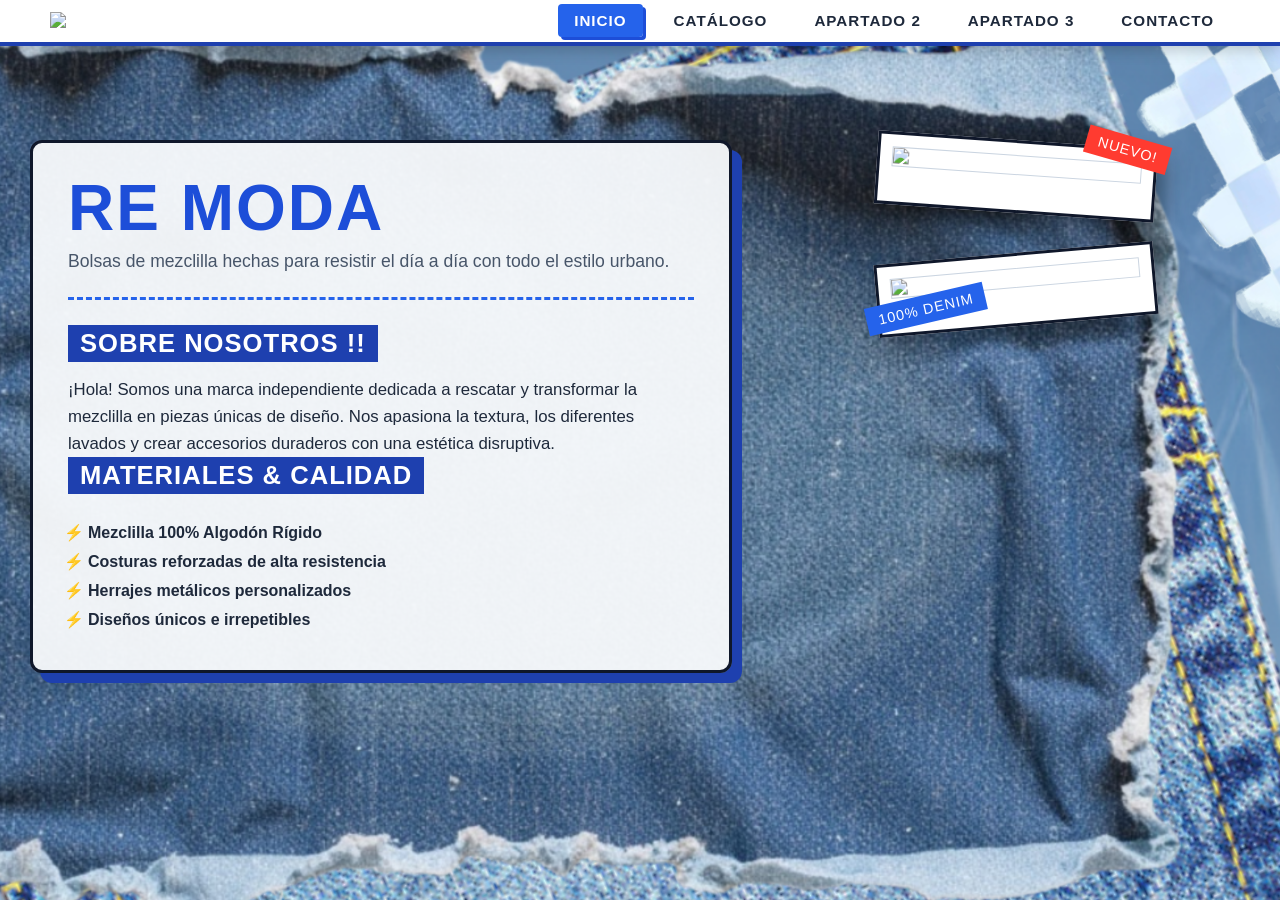
==== index.html @ b5f5b70a "index.html" ====
<!DOCTYPE html>
<html lang="es">
<head>
    <meta charset="UTF-8">
    <meta name="viewport" content="width=device-width, initial-scale=1.0">
    <title>RE MODA | Inicio</title>
   <link rel="stylesheet" href="style.css">
</head>
<body>

    <!-- MENÚ SUPERIOR DE NAVEGACIÓN -->
    <header class="navbar">
        <div class="logo-container">
            <!-- Espacio listo para tu logo.png -->
            <img src="logo.png" alt="RE MODA Logo" class="site-logo">
        </div>
        <nav>
            <ul>
                <li><a href="index.html" class="active">Inicio</a></li>
                <li><a href="1.html">Catálogo</a></li>
                <li><a href="2.html">Apartado 2</a></li>
                <li><a href="3.html">Apartado 3</a></li>
                <li><a href="4.html">Contacto</a></li>
            </ul>
        </nav>
    </header>

    <!-- CONTENEDOR PRINCIPAL -->
    <main class="main-container">
        
        <!-- COLUMNA IZQUIERDA: INFORMACIÓN -->
        <section class="info-column">
            <div class="paper-bento">
                <h1 class="main-title">RE MODA</h1>
                <p class="subtitle">Bolsas de mezclilla hechas para resistir el día a día con todo el estilo urbano.</p>
                
                <hr class="divider">

                <div class="about-section">
                    <h2>SOBRE NOSOTROS !!</h2>
                    <p>¡Hola! Somos una marca independiente dedicada a rescatar y transformar la mezclilla en piezas únicas de diseño. Nos apasiona la textura, los diferentes lavados y crear accesorios duraderos con una estética disruptiva.</p>
                </div>

                <div class="details-section">
                    <h3>MATERIALES & CALIDAD</h3>
                    <ul>
                        <li>Mezclilla 100% Algodón Rígido</li>
                        <li>Costuras reforzadas de alta resistencia</li>
                        <li>Herrajes metálicos personalizados</li>
                        <li>Diseños únicos e irrepetibles</li>
                    </ul>
                </div>
            </div>
        </section>

        <!-- COLUMNA DERECHA: DOS IMÁGENES -->
        <section class="image-column">
            <!-- Primera Imagen (Superior) -->
            <div class="img-wrapper photo-top">
                <img src="foto1.png" alt="Diseño de Bolsa 1">
                <span class="sticker tag-1">NUEVO!</span>
            </div>
            
            <!-- Segunda Imagen (Inferior) -->
            <div class="img-wrapper photo-bottom">
                <img src="foto2.png" alt="Diseño de Bolsa 2">
                <span class="sticker tag-2">100% DENIM</span>
            </div>
        </section>

    </main>

</body>
</html>
---- style.css ----
/* ==========================================
   RE MODA - ESTILO GENERAL & FONDO
   ========================================== */

* {
    margin: 0;
    padding: 0;
    box-sizing: border-box;
}

body {
    /* Tu fondo de mezclilla editable */
    background: url('fondo.png') no-repeat center center fixed;
    background-size: cover;
    background-color: #0a192f; /* Azul profundo de respaldo si no carga la imagen */
    color: #ffffff;
    font-family: 'Helvetica Neue', Arial, sans-serif;
    min-height: 100vh;
    padding-top: 110px; /* Evita que la barra tape el contenido */
}

/* ==========================================
   BARRA SUPERIOR COMPLETAMENTE BLANCA (NAVBAR)
   ========================================== */
.navbar {
    position: fixed;
    top: 0;
    left: 0;
    width: 100%;
    background-color: #ffffff !important; /* Forzado a blanco puro */
    border-bottom: 4.5px solid #1e40af; /* Línea azul fuerte */
    display: flex;
    justify-content: space-between;
    align-items: center;
    padding: 12px 50px;
    z-index: 10000;
    box-shadow: 0px 4px 15px rgba(0, 0, 0, 0.2);
}

.logo-container {
    display: flex;
    align-items: center;
    max-height: 50px;
}

.site-logo {
    max-height: 45px;
    width: auto;
    object-fit: contain;
}

.navbar ul {
    display: flex;
    list-style: none;
}

.navbar ul li {
    margin-left: 15px;
}

.navbar ul li a {
    text-decoration: none;
    color: #1e293b !important; /* Texto oscuro para que resalte en lo blanco */
    font-size: 0.95rem;
    font-weight: 700;
    text-transform: uppercase;
    letter-spacing: 1px;
    transition: all 0.2s ease;
    padding: 8px 16px;
    border-radius: 4px;
}

/* Hover y botón activo */
.navbar ul li a:hover, .navbar ul li a.active {
    color: #ffffff !important;
    background-color: #2563eb !important; /* Azul eléctrico */
    box-shadow: 3px 3px 0px #1d4ed8;
}

/* ==========================================
   ESTRUCTURA LOBBY (COLUMNAS DE LA IMAGEN)
   ========================================== */
.main-container {
    display: flex;
    max-width: 1300px;
    margin: 0 auto;
    padding: 30px;
    gap: 50px;
    align-items: flex-start;
    flex-wrap: wrap;
}

/* --- COLUMNA IZQUIERDA: TARJETA DE INFO --- */
.info-column {
    flex: 1.2;
    min-width: 350px;
}

.paper-bento {
    background-color: rgba(248, 250, 252, 0.95); /* Fondo blanco-grisáceo para la info */
    color: #0f172a; 
    padding: 35px;
    border: 3px solid #0f172a;
    box-shadow: 10px 10px 0px #1e40af;
    border-radius: 12px;
}

.main-title {
    font-family: 'Impact', 'Arial Black', sans-serif;
    font-size: 4rem;
    color: #1d4ed8; /* Azul */
    text-transform: uppercase;
    letter-spacing: 2px;
    line-height: 0.95;
}

.subtitle {
    font-size: 1.1rem;
    margin-top: 12px;
    color: #475569;
    font-weight: 500;
}

.divider {
    border: none;
    border-top: 3px dashed #2563eb;
    margin: 25px 0;
}

.about-section h2, .details-section h3 {
    font-family: 'Impact', sans-serif;
    font-size: 1.6rem;
    background-color: #1e40af; /* Fondo azul */
    color: white;
    display: inline-block;
    padding: 4px 12px;
    margin-bottom: 15px;
    letter-spacing: 1px;
}

.about-section p {
    font-size: 1.05rem;
    line-height: 1.6;
    color: #1e293b;
}

.details-section ul {
    list-style-type: '⚡ ';
    padding-left: 20px;
    margin-top: 10px;
    font-weight: 600;
    line-height: 1.8;
    color: #1e293b;
}

/* --- COLUMNA DERECHA: FOTOS POLAROID --- */
.image-column {
    flex: 0.8;
    min-width: 300px;
    display: flex;
    flex-direction: column;
    gap: 40px;
    align-items: center;
}

.img-wrapper {
    background-color: #ffffff; /* El marco de la foto sigue siendo blanco */
    padding: 12px 12px 35px 12px;
    border: 3px solid #0f172a;
    box-shadow: 8px 8px 25px rgba(0, 0, 0, 0.4);
    position: relative;
    width: 85%;
    max-width: 280px;
    transition: transform 0.3s ease;
}

.img-wrapper img {
    width: 100%;
    height: auto;
    display: block;
    border: 1px solid #cbd5e1;
}

.photo-top {
    transform: rotate(4deg);
}

.photo-bottom {
    transform: rotate(-5deg);
}

.img-wrapper:hover {
    transform: scale(1.08) rotate(0deg);
    z-index: 10;
}

/* STICKERS */
.sticker {
    position: absolute;
    font-family: 'Impact', sans-serif;
    padding: 6px 12px;
    font-size: 0.9rem;
    color: white;
    letter-spacing: 1px;
}

.tag-1 {
    background-color: #ff3b30; /* Rojo vibrante */
    top: -15px;
    right: -15px;
    transform: rotate(12deg);
}

.tag-2 {
    background-color: #2563eb; /* Azul Eléctrico */
    bottom: 8px;
    left: -15px;
    transform: rotate(-8deg);
}

/* RESPONSIVO */
@media (max-width: 768px) {
    .main-container {
        flex-direction: column;
        padding: 15px;
    }
    .navbar {
        padding: 10px 20px;
        flex-direction: column;
        gap: 10px;
    }
    body {
        padding-top: 140px;
    }
}
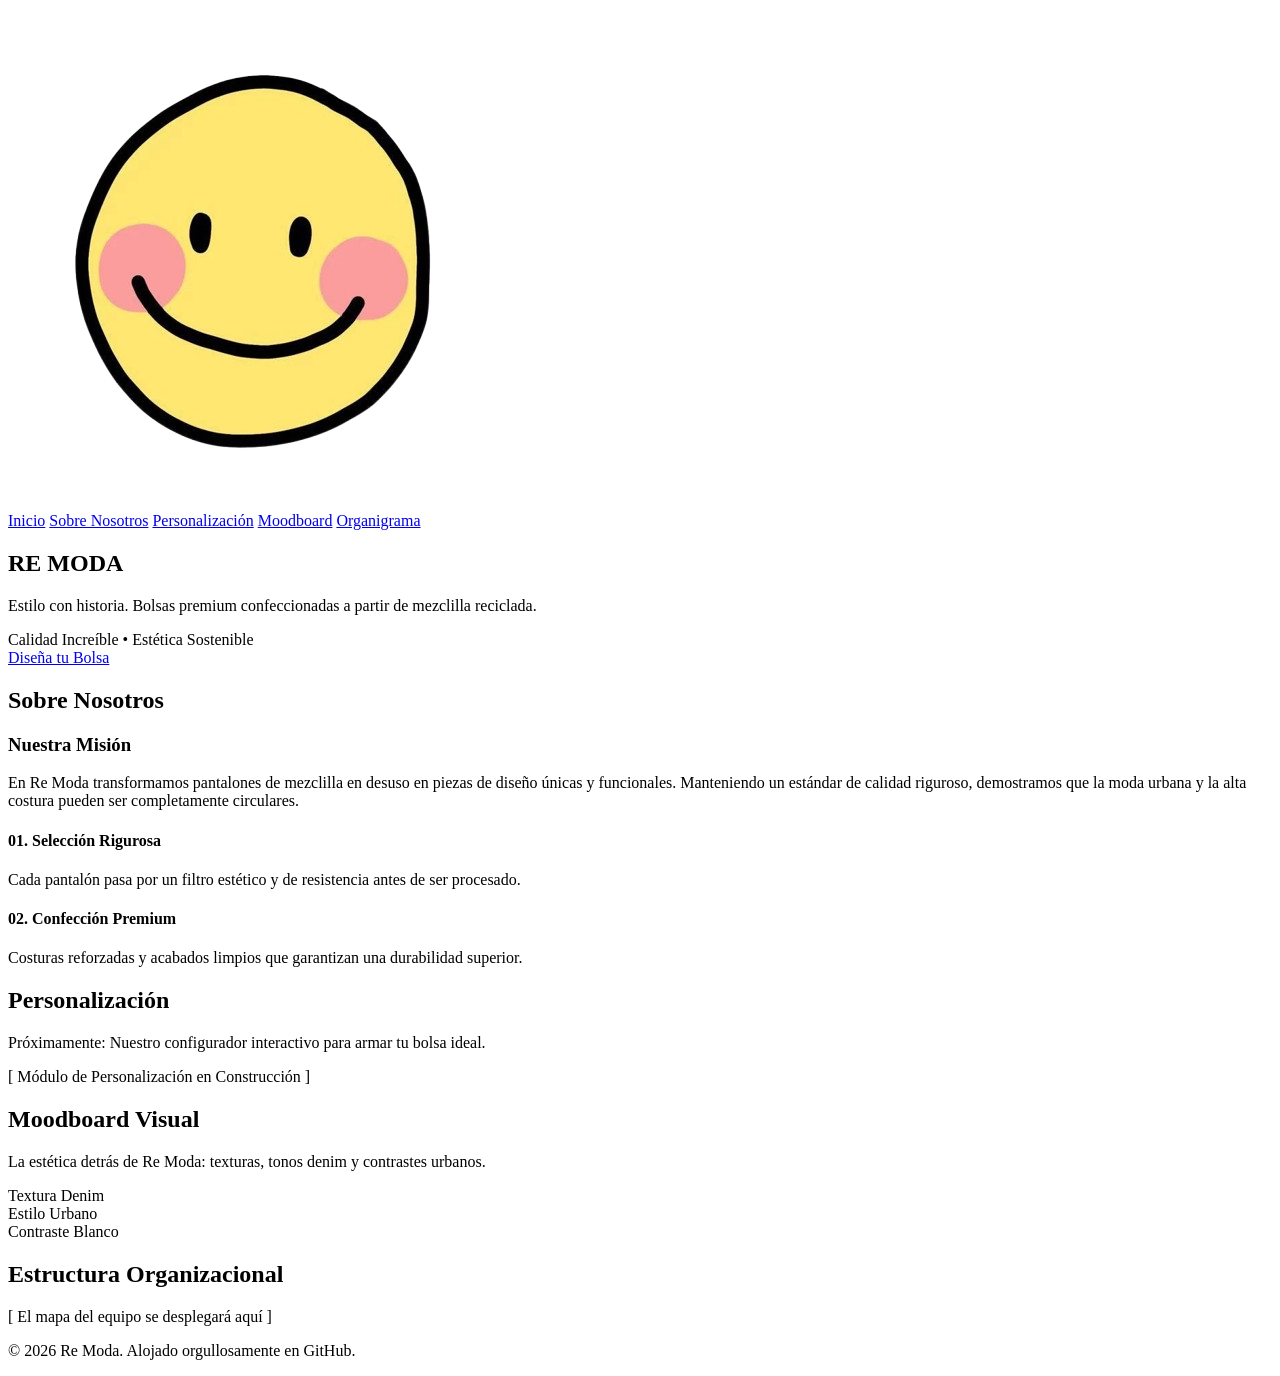
==== commit ef07a083: "index.html" ====
--- a/index.html
+++ b/index.html
@@ -3,72 +3,108 @@
 <head>
     <meta charset="UTF-8">
     <meta name="viewport" content="width=device-width, initial-scale=1.0">
-    <title>RE MODA | Inicio</title>
-   <link rel="stylesheet" href="style.css">
+    <title>Re Moda | Bolsas de Mezclilla Sustentables</title>
+    <link rel="stylesheet" href="styles.css">
+    <!-- Google Fonts para una tipografía limpia y moderna -->
+    <link href="https://fonts.googleapis.com/css2?family=Poppins:wght@300;400;600;700&display=swap" rel="stylesheet">
 </head>
 <body>
 
-    <!-- MENÚ SUPERIOR DE NAVEGACIÓN -->
+    <!-- BARRA DE NAVEGACIÓN SUPERIOR (FIXED) -->
     <header class="navbar">
-        <div class="logo-container">
-            <!-- Espacio listo para tu logo.png -->
-            <img src="logo.png" alt="RE MODA Logo" class="site-logo">
+        <div class="nav-container">
+            <div class="logo-area">
+                <img src="logo.png" alt="Re Moda Logo" class="nav-logo">
+            </div>
+            <nav class="nav-menu">
+                <a href="#inicio" class="nav-link active">Inicio</a>
+                <a href="#sobre-nosotros" class="nav-link">Sobre Nosotros</a>
+                <a href="#personalizacion" class="nav-link">Personalización</a>
+                <a href="#moodboard" class="nav-link">Moodboard</a>
+                <a href="#organigrama" class="nav-link">Organigrama</a>
+            </nav>
         </div>
-        <nav>
-            <ul>
-                <li><a href="index.html" class="active">Inicio</a></li>
-                <li><a href="1.html">Catálogo</a></li>
-                <li><a href="2.html">Apartado 2</a></li>
-                <li><a href="3.html">Apartado 3</a></li>
-                <li><a href="4.html">Contacto</a></li>
-            </ul>
-        </nav>
     </header>
 
-    <!-- CONTENEDOR PRINCIPAL -->
-    <main class="main-container">
-        
-        <!-- COLUMNA IZQUIERDA: INFORMACIÓN -->
-        <section class="info-column">
-            <div class="paper-bento">
-                <h1 class="main-title">RE MODA</h1>
-                <p class="subtitle">Bolsas de mezclilla hechas para resistir el día a día con todo el estilo urbano.</p>
-                
-                <hr class="divider">
+    <!-- CONTENEDOR PRINCIPAL DE PÁGINAS -->
+    <main class="main-content">
 
-                <div class="about-section">
-                    <h2>SOBRE NOSOTROS !!</h2>
-                    <p>¡Hola! Somos una marca independiente dedicada a rescatar y transformar la mezclilla en piezas únicas de diseño. Nos apasiona la textura, los diferentes lavados y crear accesorios duraderos con una estética disruptiva.</p>
-                </div>
+        <!-- SECCIÓN 1: INICIO -->
+        <section id="inicio" class="page-section section-hero">
+            <div class="hero-content fade-in">
+                <h1>RE MODA</h1>
+                <p class="subtitle">Estilo con historia. Bolsas premium confeccionadas a partir de mezclilla reciclada.</p>
+                <div class="badge">Calidad Increíble • Estética Sostenible</div>
+                <a href="#personalizacion" class="btn-cta">Diseña tu Bolsa</a>
+            </div>
+        </section>
 
-                <div class="details-section">
-                    <h3>MATERIALES & CALIDAD</h3>
-                    <ul>
-                        <li>Mezclilla 100% Algodón Rígido</li>
-                        <li>Costuras reforzadas de alta resistencia</li>
-                        <li>Herrajes metálicos personalizados</li>
-                        <li>Diseños únicos e irrepetibles</li>
-                    </ul>
+        <!-- SECCIÓN 2: SOBRE NOSOTROS -->
+        <section id="sobre-nosotros" class="page-section section-about">
+            <div class="section-container">
+                <h2 class="section-title slide-up">Sobre Nosotros</h2>
+                <div class="about-grid">
+                    <div class="about-text">
+                        <h3>Nuestra Misión</h3>
+                        <p>En Re Moda transformamos pantalones de mezclilla en desuso en piezas de diseño únicas y funcionales. Manteniendo un estándar de calidad riguroso, demostramos que la moda urbana y la alta costura pueden ser completamente circulares.</p>
+                    </div>
+                    <div class="about-features">
+                        <div class="feature-card">
+                            <h4>01. Selección Rigurosa</h4>
+                            <p>Cada pantalón pasa por un filtro estético y de resistencia antes de ser procesado.</p>
+                        </div>
+                        <div class="feature-card">
+                            <h4>02. Confección Premium</h4>
+                            <p>Costuras reforzadas y acabados limpios que garantizan una durabilidad superior.</p>
+                        </div>
+                    </div>
                 </div>
             </div>
         </section>
 
-        <!-- COLUMNA DERECHA: DOS IMÁGENES -->
-        <section class="image-column">
-            <!-- Primera Imagen (Superior) -->
-            <div class="img-wrapper photo-top">
-                <img src="foto1.png" alt="Diseño de Bolsa 1">
-                <span class="sticker tag-1">NUEVO!</span>
+        <!-- SECCIÓN 3: PERSONALIZACIÓN -->
+        <section id="personalizacion" class="page-section section-custom">
+            <div class="section-container">
+                <h2 class="section-title">Personalización</h2>
+                <p class="section-subtitle">Próximamente: Nuestro configurador interactivo para armar tu bolsa ideal.</p>
+                <!-- Aquí meteremos el sistema interactivo de JS más adelante -->
+                <div class="placeholder-box">
+                    <p>[ Módulo de Personalización en Construcción ]</p>
+                </div>
             </div>
-            
-            <!-- Segunda Imagen (Inferior) -->
-            <div class="img-wrapper photo-bottom">
-                <img src="foto2.png" alt="Diseño de Bolsa 2">
-                <span class="sticker tag-2">100% DENIM</span>
+        </section>
+
+        <!-- SECCIÓN 4: MOODBOARD -->
+        <section id="moodboard" class="page-section section-moodboard">
+            <div class="section-container">
+                <h2 class="section-title">Moodboard Visual</h2>
+                <p class="section-subtitle">La estética detrás de Re Moda: texturas, tonos denim y contrastes urbanos.</p>
+                <div class="gallery-placeholder">
+                    <!-- Aquí irá la rejilla estética de imágenes -->
+                    <div class="gallery-item item-1">Textura Denim</div>
+                    <div class="gallery-item item-2">Estilo Urbano</div>
+                    <div class="gallery-item item-3">Contraste Blanco</div>
+                </div>
+            </div>
+        </section>
+
+        <!-- SECCIÓN 5: ORGANIGRAMA -->
+        <section id="organigrama" class="page-section section-team">
+            <div class="section-container">
+                <h2 class="section-title">Estructura Organizacional</h2>
+                <div class="organigrama-placeholder">
+                    <p>[ El mapa del equipo se desplegará aquí ]</p>
+                </div>
             </div>
         </section>
 
     </main>
 
+    <!-- FOOTER -->
+    <footer class="main-footer">
+        <p>&copy; 2026 Re Moda. Alojado orgullosamente en GitHub.</p>
+    </footer>
+
+    <script src="script.js"></script>
 </body>
 </html>
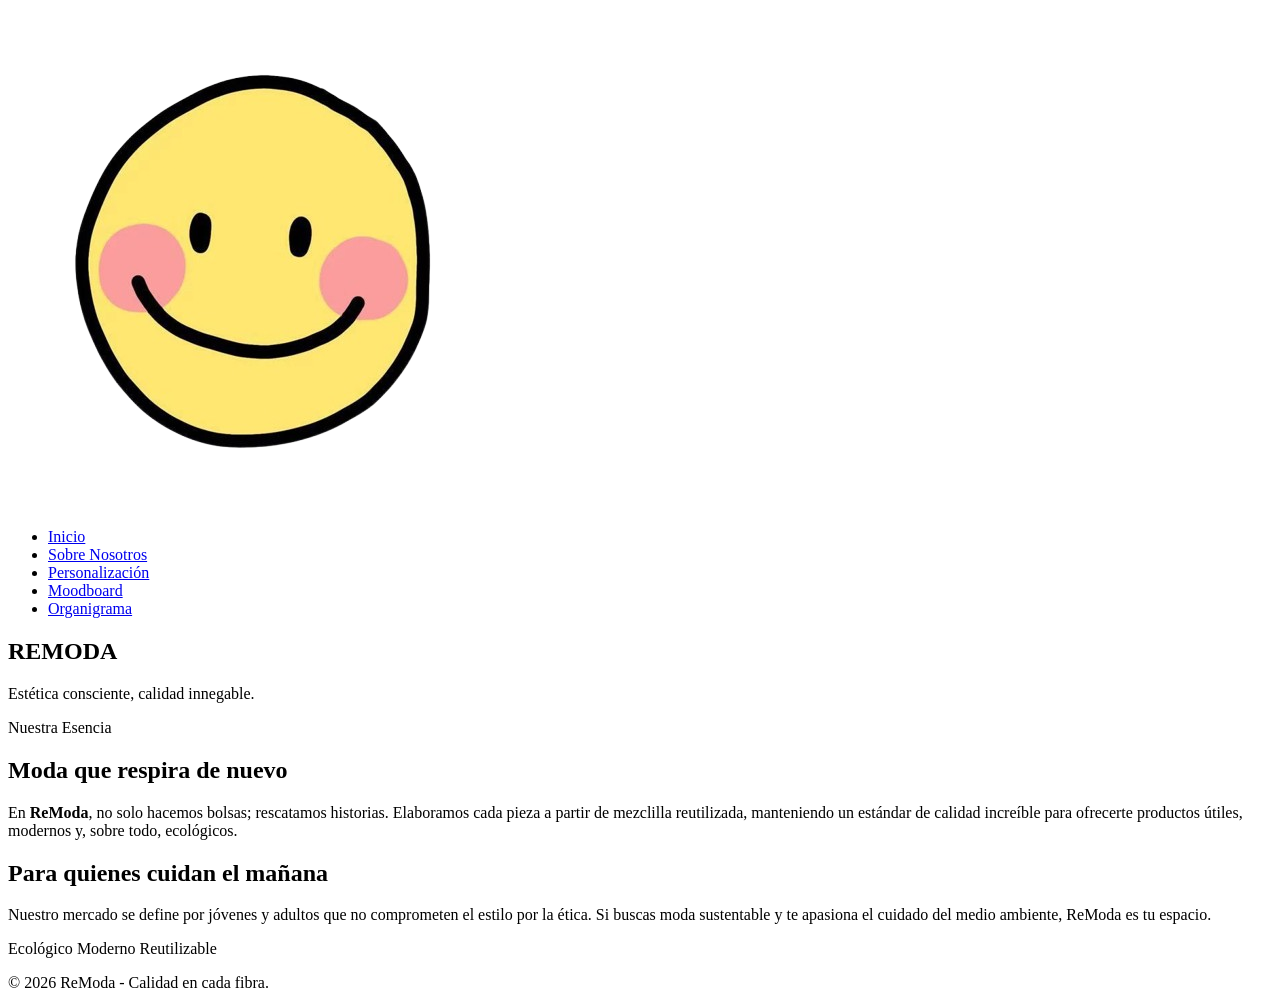
==== commit ba200e6a: "index.html" ====
--- a/index.html
+++ b/index.html
@@ -3,108 +3,77 @@
 <head>
     <meta charset="UTF-8">
     <meta name="viewport" content="width=device-width, initial-scale=1.0">
-    <title>Re Moda | Bolsas de Mezclilla Sustentables</title>
+    <title>ReModa | Inicio</title>
     <link rel="stylesheet" href="styles.css">
-    <!-- Google Fonts para una tipografía limpia y moderna -->
-    <link href="https://fonts.googleapis.com/css2?family=Poppins:wght@300;400;600;700&display=swap" rel="stylesheet">
+    <link href="https://fonts.googleapis.com/css2?family=Montserrat:wght@300;600;800&family=Playfair+Display:ital,wght@0,700;1,700&display=swap" rel="stylesheet">
 </head>
 <body>
 
-    <!-- BARRA DE NAVEGACIÓN SUPERIOR (FIXED) -->
+    <!-- NAVBAR PROFESIONAL -->
     <header class="navbar">
         <div class="nav-container">
-            <div class="logo-area">
-                <img src="logo.png" alt="Re Moda Logo" class="nav-logo">
-            </div>
-            <nav class="nav-menu">
-                <a href="#inicio" class="nav-link active">Inicio</a>
-                <a href="#sobre-nosotros" class="nav-link">Sobre Nosotros</a>
-                <a href="#personalizacion" class="nav-link">Personalización</a>
-                <a href="#moodboard" class="nav-link">Moodboard</a>
-                <a href="#organigrama" class="nav-link">Organigrama</a>
+            <img src="logo.png" alt="ReModa Logo" class="logo">
+            <nav>
+                <ul class="nav-links">
+                    <li><a href="index.html" class="active">Inicio</a></li>
+                    <li><a href="nosotros.html">Sobre Nosotros</a></li>
+                    <li><a href="personalizacion.html">Personalización</a></li>
+                    <li><a href="moodboard.html">Moodboard</a></li>
+                    <li><a href="organigrama.html">Organigrama</a></li>
+                </ul>
             </nav>
         </div>
     </header>
 
-    <!-- CONTENEDOR PRINCIPAL DE PÁGINAS -->
-    <main class="main-content">
+    <!-- HERO SECTION: IMPACTO VISUAL -->
+    <section class="hero">
+        <div class="hero-overlay">
+            <div class="hero-content">
+                <h1 class="reveal-text">RE<span>MODA</span></h1>
+                <p>Estética consciente, calidad innegable.</p>
+                <div class="hero-line"></div>
+            </div>
+        </div>
+    </section>
 
-        <!-- SECCIÓN 1: INICIO -->
-        <section id="inicio" class="page-section section-hero">
-            <div class="hero-content fade-in">
-                <h1>RE MODA</h1>
-                <p class="subtitle">Estilo con historia. Bolsas premium confeccionadas a partir de mezclilla reciclada.</p>
-                <div class="badge">Calidad Increíble • Estética Sostenible</div>
-                <a href="#personalizacion" class="btn-cta">Diseña tu Bolsa</a>
-            </div>
-        </section>
-
-        <!-- SECCIÓN 2: SOBRE NOSOTROS -->
-        <section id="sobre-nosotros" class="page-section section-about">
-            <div class="section-container">
-                <h2 class="section-title slide-up">Sobre Nosotros</h2>
-                <div class="about-grid">
-                    <div class="about-text">
-                        <h3>Nuestra Misión</h3>
-                        <p>En Re Moda transformamos pantalones de mezclilla en desuso en piezas de diseño únicas y funcionales. Manteniendo un estándar de calidad riguroso, demostramos que la moda urbana y la alta costura pueden ser completamente circulares.</p>
-                    </div>
-                    <div class="about-features">
-                        <div class="feature-card">
-                            <h4>01. Selección Rigurosa</h4>
-                            <p>Cada pantalón pasa por un filtro estético y de resistencia antes de ser procesado.</p>
-                        </div>
-                        <div class="feature-card">
-                            <h4>02. Confección Premium</h4>
-                            <p>Costuras reforzadas y acabados limpios que garantizan una durabilidad superior.</p>
-                        </div>
-                    </div>
+    <!-- DESCRIPCIÓN DEL NEGOCIO -->
+    <section class="intro-section">
+        <div class="container">
+            <div class="info-grid">
+                <div class="info-card animate-up">
+                    <span class="tag">Nuestra Esencia</span>
+                    <h2>Moda que respira de nuevo</h2>
+                    <p>En <strong>ReModa</strong>, no solo hacemos bolsas; rescatamos historias. Elaboramos cada pieza a partir de mezclilla reutilizada, manteniendo un estándar de calidad increíble para ofrecerte productos útiles, modernos y, sobre todo, ecológicos.</p>
+                </div>
+                <div class="info-image">
+                    <!-- Aquí podrías poner una imagen de textura de mezclilla de alta calidad -->
+                    <div class="denim-texture-box"></div>
                 </div>
             </div>
-        </section>
+        </div>
+    </section>
 
-        <!-- SECCIÓN 3: PERSONALIZACIÓN -->
-        <section id="personalizacion" class="page-section section-custom">
-            <div class="section-container">
-                <h2 class="section-title">Personalización</h2>
-                <p class="section-subtitle">Próximamente: Nuestro configurador interactivo para armar tu bolsa ideal.</p>
-                <!-- Aquí meteremos el sistema interactivo de JS más adelante -->
-                <div class="placeholder-box">
-                    <p>[ Módulo de Personalización en Construcción ]</p>
+    <!-- MERCADO OBJETIVO: ENFOQUE ESTÉTICO -->
+    <section class="target-section">
+        <div class="container">
+            <div class="target-content">
+                <h2 class="section-title">Para quienes cuidan el mañana</h2>
+                <p class="target-desc">
+                    Nuestro mercado se define por jóvenes y adultos que no comprometen el estilo por la ética. 
+                    Si buscas moda sustentable y te apasiona el cuidado del medio ambiente, ReModa es tu espacio.
+                </p>
+                <div class="target-tags">
+                    <span>Ecológico</span>
+                    <span>Moderno</span>
+                    <span>Reutilizable</span>
                 </div>
             </div>
-        </section>
+        </div>
+    </section>
 
-        <!-- SECCIÓN 4: MOODBOARD -->
-        <section id="moodboard" class="page-section section-moodboard">
-            <div class="section-container">
-                <h2 class="section-title">Moodboard Visual</h2>
-                <p class="section-subtitle">La estética detrás de Re Moda: texturas, tonos denim y contrastes urbanos.</p>
-                <div class="gallery-placeholder">
-                    <!-- Aquí irá la rejilla estética de imágenes -->
-                    <div class="gallery-item item-1">Textura Denim</div>
-                    <div class="gallery-item item-2">Estilo Urbano</div>
-                    <div class="gallery-item item-3">Contraste Blanco</div>
-                </div>
-            </div>
-        </section>
-
-        <!-- SECCIÓN 5: ORGANIGRAMA -->
-        <section id="organigrama" class="page-section section-team">
-            <div class="section-container">
-                <h2 class="section-title">Estructura Organizacional</h2>
-                <div class="organigrama-placeholder">
-                    <p>[ El mapa del equipo se desplegará aquí ]</p>
-                </div>
-            </div>
-        </section>
-
-    </main>
-
-    <!-- FOOTER -->
-    <footer class="main-footer">
-        <p>&copy; 2026 Re Moda. Alojado orgullosamente en GitHub.</p>
+    <footer class="simple-footer">
+        <p>&copy; 2026 ReModa - Calidad en cada fibra.</p>
     </footer>
 
-    <script src="script.js"></script>
 </body>
 </html>
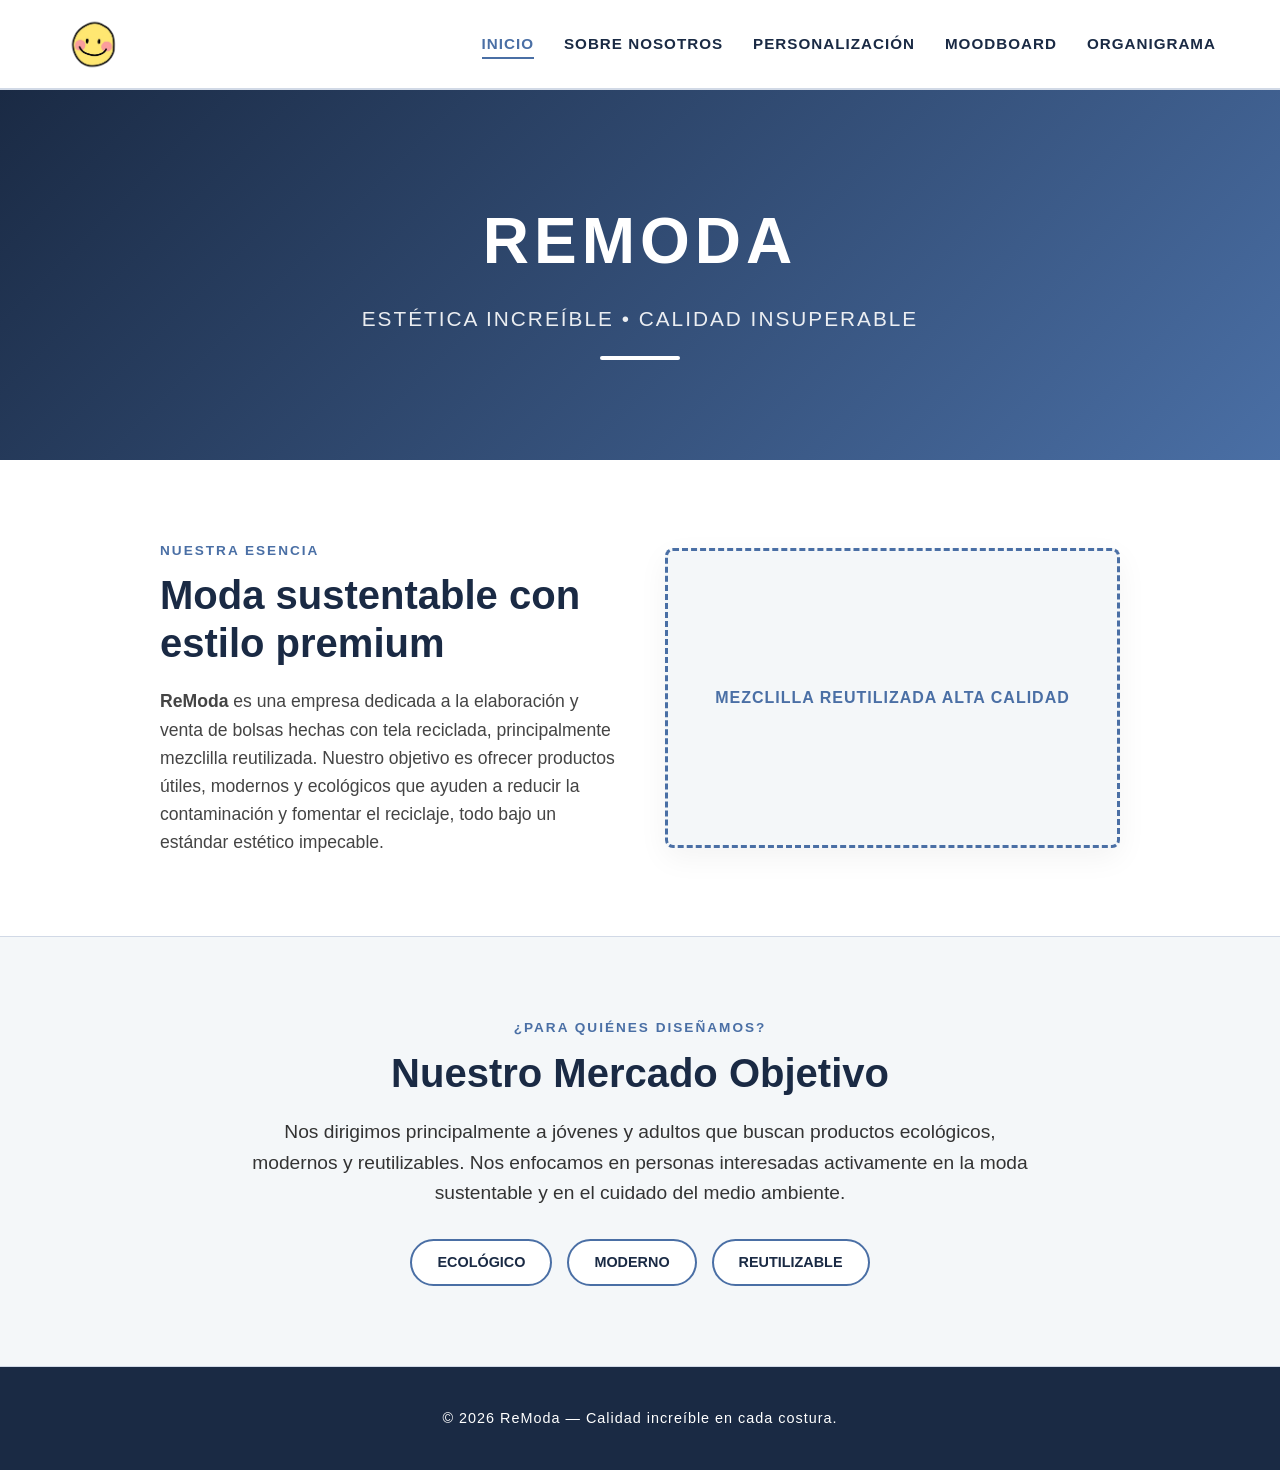
==== commit 974b11d7: "index.html" ====
--- a/index.html
+++ b/index.html
@@ -4,63 +4,305 @@
     <meta charset="UTF-8">
     <meta name="viewport" content="width=device-width, initial-scale=1.0">
     <title>ReModa | Inicio</title>
-    <link rel="stylesheet" href="styles.css">
-    <link href="https://fonts.googleapis.com/css2?family=Montserrat:wght@300;600;800&family=Playfair+Display:ital,wght@0,700;1,700&display=swap" rel="stylesheet">
+    <style>
+        /* ==========================================================================
+           VARIABLES Y CONFIGURACIÓN GLOBAL
+           ========================================================================== */
+        :root {
+            --denim-indigo: #1a2a44;       /* Azul mezclilla oscuro */
+            --denim-washed: #4a6fa5;       /* Azul mezclilla lavado */
+            --denim-light: #d1d9e6;        /* Tono celeste claro */
+            --pure-white: #ffffff;         /* Blanco puro */
+            --soft-white: #f4f7f9;         /* Blanco suave */
+            --text-dark: #222222;
+        }
+
+        * {
+            margin: 0;
+            padding: 0;
+            box-sizing: border-box;
+            font-family: 'Segoe UI', Tahoma, Geneva, Verdana, sans-serif;
+        }
+
+        body {
+            background-color: var(--pure-white);
+            color: var(--text-dark);
+            line-height: 1.6;
+            padding-top: 90px; /* Espacio para que la navbar fija no tape el contenido */
+        }
+
+        /* ==========================================================================
+           BARRA DE NAVEGACIÓN SUPERIOR (FIXED)
+           ========================================================================== */
+        .navbar {
+            width: 100%;
+            height: 90px;
+            position: fixed;
+            top: 0;
+            left: 0;
+            background-color: var(--pure-white);
+            border-bottom: 2px solid var(--denim-light);
+            z-index: 1000;
+            display: flex;
+            align-items: center;
+        }
+
+        .nav-container {
+            width: 90%;
+            max-width: 1200px;
+            margin: 0 auto;
+            display: flex;
+            justify-content: space-between;
+            align-items: center;
+        }
+
+        /* CONTROL DEL LOGOTIPO PARA QUE NO SE VEA GIGANTE */
+        .logo-area img {
+            height: 60px; /* Tamaño controlado y estético */
+            width: auto;
+            display: block;
+        }
+
+        .nav-menu {
+            display: flex;
+            list-style: none;
+            gap: 30px;
+        }
+
+        .nav-menu a {
+            text-decoration: none;
+            color: var(--denim-indigo);
+            font-weight: 600;
+            font-size: 0.95rem;
+            text-transform: uppercase;
+            letter-spacing: 1px;
+            transition: color 0.3s ease;
+            padding: 5px 0;
+        }
+
+        .nav-menu a:hover, .nav-menu a.active {
+            color: var(--denim-washed);
+            border-bottom: 2px solid var(--denim-washed);
+        }
+
+        /* ==========================================================================
+           SECCIÓN HERO (BIENVENIDA)
+           ========================================================================== */
+        .hero {
+            background: linear-gradient(135deg, var(--denim-indigo) 0%, var(--denim-washed) 100%);
+            color: var(--pure-white);
+            padding: 100px 20px;
+            text-align: center;
+            position: relative;
+        }
+
+        .hero h1 {
+            font-size: 4rem;
+            letter-spacing: 5px;
+            margin-bottom: 10px;
+            animation: fadeInDown 1s ease;
+        }
+
+        .hero p {
+            font-size: 1.3rem;
+            opacity: 0.9;
+            letter-spacing: 2px;
+            text-transform: uppercase;
+            font-weight: 300;
+        }
+
+        .hero-line {
+            width: 80px;
+            height: 4px;
+            background-color: var(--pure-white);
+            margin: 20px auto 0 auto;
+            border-radius: 2px;
+        }
+
+        /* ==========================================================================
+           CONTENEDORES Y SECCIONES DE INFORMACIÓN
+           ========================================================================== */
+        .container {
+            max-width: 1000px;
+            margin: 0 auto;
+            padding: 80px 20px;
+        }
+
+        .section-grid {
+            display: grid;
+            grid-template-columns: 1fr 1fr;
+            gap: 50px;
+            align-items: center;
+        }
+
+        .tag {
+            color: var(--denim-washed);
+            text-transform: uppercase;
+            font-weight: 700;
+            font-size: 0.85rem;
+            letter-spacing: 2px;
+            display: block;
+            margin-bottom: 10px;
+        }
+
+        h2 {
+            font-size: 2.5rem;
+            color: var(--denim-indigo);
+            margin-bottom: 20px;
+            line-height: 1.2;
+        }
+
+        .description-text {
+            font-size: 1.1rem;
+            color: #444444;
+        }
+
+        /* CUADRO ESTÉTICO DE TEXTURA DE MEZCLILLA */
+        .denim-texture-box {
+            width: 100%;
+            height: 300px;
+            background-color: var(--soft-white);
+            border: 3px dashed var(--denim-washed);
+            border-radius: 8px;
+            display: flex;
+            align-items: center;
+            justify-content: center;
+            color: var(--denim-washed);
+            font-weight: 600;
+            text-transform: uppercase;
+            letter-spacing: 1px;
+            box-shadow: 0 10px 30px rgba(0,0,0,0.05);
+        }
+
+        /* ==========================================================================
+           SECCIÓN MERCADO OBJETIVO
+           ========================================================================== */
+        .target-section {
+            background-color: var(--soft-white);
+            border-top: 1px solid var(--denim-light);
+            border-bottom: 1px solid var(--denim-light);
+            text-align: center;
+        }
+
+        .target-box {
+            max-width: 800px;
+            margin: 0 auto;
+        }
+
+        .target-desc {
+            font-size: 1.2rem;
+            color: #333333;
+            margin-bottom: 30px;
+        }
+
+        .target-tags {
+            display: flex;
+            justify-content: center;
+            gap: 15px;
+            flex-wrap: wrap;
+        }
+
+        .target-tags span {
+            background-color: var(--pure-white);
+            border: 2px solid var(--denim-washed);
+            color: var(--denim-indigo);
+            padding: 10px 25px;
+            border-radius: 50px;
+            font-weight: 600;
+            font-size: 0.9rem;
+            text-transform: uppercase;
+            transition: all 0.3s ease;
+        }
+
+        .target-tags span:hover {
+            background-color: var(--denim-indigo);
+            color: var(--pure-white);
+            transform: scale(1.05);
+        }
+
+        /* ==========================================================================
+           FOOTER (PIE DE PÁGINA)
+           ========================================================================== */
+        .main-footer {
+            background-color: var(--denim-indigo);
+            color: var(--pure-white);
+            text-align: center;
+            padding: 40px 20px;
+            font-size: 0.9rem;
+            letter-spacing: 1px;
+        }
+
+        /* ==========================================================================
+           ANIMACIONES ANIMADAS POR CSS
+           ========================================================================== */
+        @keyframes fadeInDown {
+            from {
+                opacity: 0;
+                transform: translateY(-30px);
+            }
+            to {
+                opacity: 1;
+                transform: translateY(0);
+            }
+        }
+    </style>
 </head>
 <body>
 
-    <!-- NAVBAR PROFESIONAL -->
+    <!-- BARRA DE NAVEGACIÓN SUPERIOR (FIJA) -->
     <header class="navbar">
         <div class="nav-container">
-            <img src="logo.png" alt="ReModa Logo" class="logo">
+            <!-- El logotipo se mantendrá en su esquina sin romper el menú -->
+            <div class="logo-area">
+                <img src="logo.png" alt="ReModa Logo">
+            </div>
+            <!-- Menú de navegación plano y estilizado -->
             <nav>
-                <ul class="nav-links">
-                    <li><a href="index.html" class="active">Inicio</a></li>
-                    <li><a href="nosotros.html">Sobre Nosotros</a></li>
-                    <li><a href="personalizacion.html">Personalización</a></li>
-                    <li><a href="moodboard.html">Moodboard</a></li>
-                    <li><a href="organigrama.html">Organigrama</a></li>
+                <ul class="nav-menu">
+                    <li><a href="#" class="active">Inicio</a></li>
+                    <li><a href="#">Sobre Nosotros</a></li>
+                    <li><a href="#">Personalización</a></li>
+                    <li><a href="#">Moodboard</a></li>
+                    <li><a href="#">Organigrama</a></li>
                 </ul>
             </nav>
         </div>
     </header>
 
-    <!-- HERO SECTION: IMPACTO VISUAL -->
+    <!-- SECCIÓN DE BIENVENIDA (HERO) -->
     <section class="hero">
-        <div class="hero-overlay">
-            <div class="hero-content">
-                <h1 class="reveal-text">RE<span>MODA</span></h1>
-                <p>Estética consciente, calidad innegable.</p>
-                <div class="hero-line"></div>
+        <h1>REMODA</h1>
+        <p>Estética increíble • Calidad insuperable</p>
+        <div class="hero-line"></div>
+    </section>
+
+    <!-- SECCIÓN DESCRIPCIÓN DEL NEGOCIO -->
+    <section class="container">
+        <div class="section-grid">
+            <div>
+                <span class="tag">Nuestra Esencia</span>
+                <h2>Moda sustentable con estilo premium</h2>
+                <p class="description-text">
+                    <strong>ReModa</strong> es una empresa dedicada a la elaboración y venta de bolsas hechas con tela reciclada, principalmente mezclilla reutilizada. Nuestro objetivo es ofrecer productos útiles, modernos y ecológicos que ayuden a reducir la contaminación y fomentar el reciclaje, todo bajo un estándar estético impecable.
+                </p>
             </div>
-        </div>
-    </section>
-
-    <!-- DESCRIPCIÓN DEL NEGOCIO -->
-    <section class="intro-section">
-        <div class="container">
-            <div class="info-grid">
-                <div class="info-card animate-up">
-                    <span class="tag">Nuestra Esencia</span>
-                    <h2>Moda que respira de nuevo</h2>
-                    <p>En <strong>ReModa</strong>, no solo hacemos bolsas; rescatamos historias. Elaboramos cada pieza a partir de mezclilla reutilizada, manteniendo un estándar de calidad increíble para ofrecerte productos útiles, modernos y, sobre todo, ecológicos.</p>
-                </div>
-                <div class="info-image">
-                    <!-- Aquí podrías poner una imagen de textura de mezclilla de alta calidad -->
-                    <div class="denim-texture-box"></div>
+            <div>
+                <!-- Caja visual que simula acabados premium de costura -->
+                <div class="denim-texture-box">
+                    Mezclilla Reutilizada Alta Calidad
                 </div>
             </div>
         </div>
     </section>
 
-    <!-- MERCADO OBJETIVO: ENFOQUE ESTÉTICO -->
+    <!-- SECCIÓN MERCADO OBJETIVO -->
     <section class="target-section">
         <div class="container">
-            <div class="target-content">
-                <h2 class="section-title">Para quienes cuidan el mañana</h2>
+            <div class="target-box">
+                <span class="tag">¿Para quiénes diseñamos?</span>
+                <h2>Nuestro Mercado Objetivo</h2>
                 <p class="target-desc">
-                    Nuestro mercado se define por jóvenes y adultos que no comprometen el estilo por la ética. 
-                    Si buscas moda sustentable y te apasiona el cuidado del medio ambiente, ReModa es tu espacio.
+                    Nos dirigimos principalmente a jóvenes y adultos que buscan productos ecológicos, modernos y reutilizables. Nos enfocamos en personas interesadas activamente en la moda sustentable y en el cuidado del medio ambiente.
                 </p>
                 <div class="target-tags">
                     <span>Ecológico</span>
@@ -71,8 +313,9 @@
         </div>
     </section>
 
-    <footer class="simple-footer">
-        <p>&copy; 2026 ReModa - Calidad en cada fibra.</p>
+    <!-- PIE DE PÁGINA -->
+    <footer class="main-footer">
+        <p>&copy; 2026 ReModa — Calidad increíble en cada costura.</p>
     </footer>
 
 </body>
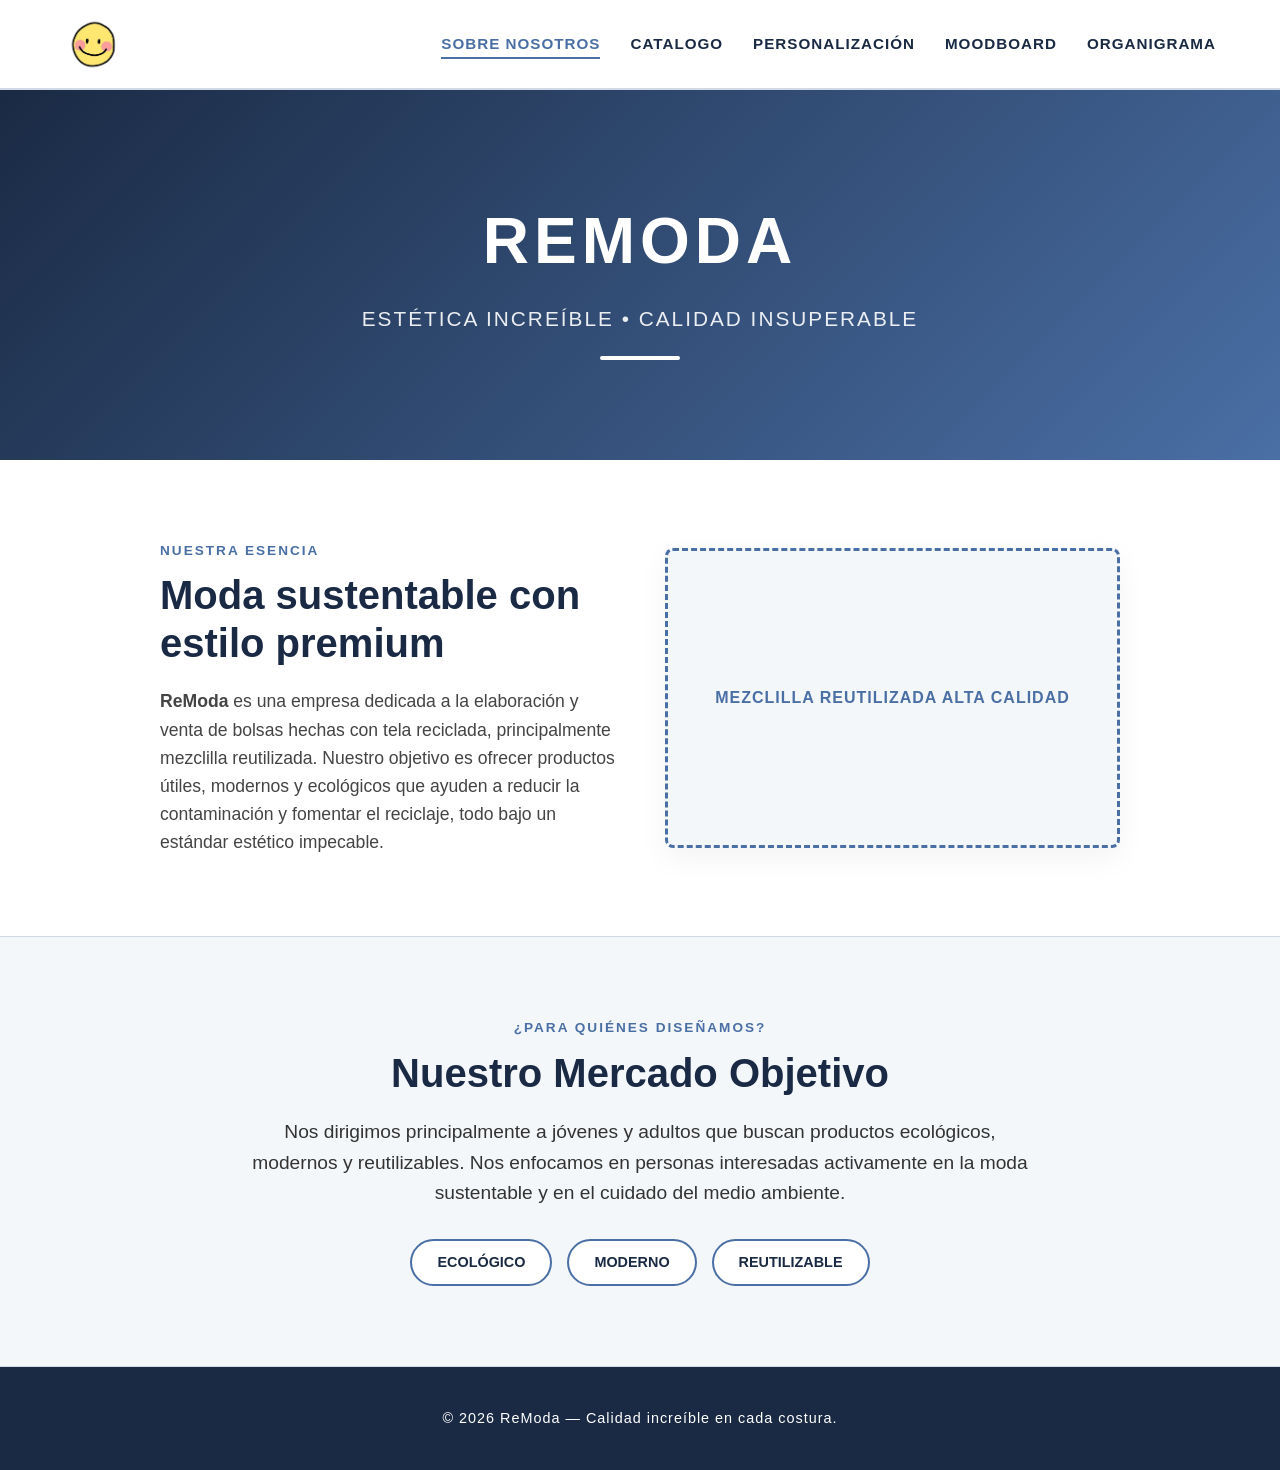
==== commit f8aaebf2: "index.html" ====
--- a/index.html
+++ b/index.html
@@ -259,8 +259,8 @@
             <!-- Menú de navegación plano y estilizado -->
             <nav>
                 <ul class="nav-menu">
-                    <li><a href="#" class="active">Inicio</a></li>
-                    <li><a href="#">Sobre Nosotros</a></li>
+                    <li><a href="#" class="active">Sobre nosotros</a></li>
+                    <li><a href="#">Catalogo</a></li>
                     <li><a href="#">Personalización</a></li>
                     <li><a href="#">Moodboard</a></li>
                     <li><a href="#">Organigrama</a></li>
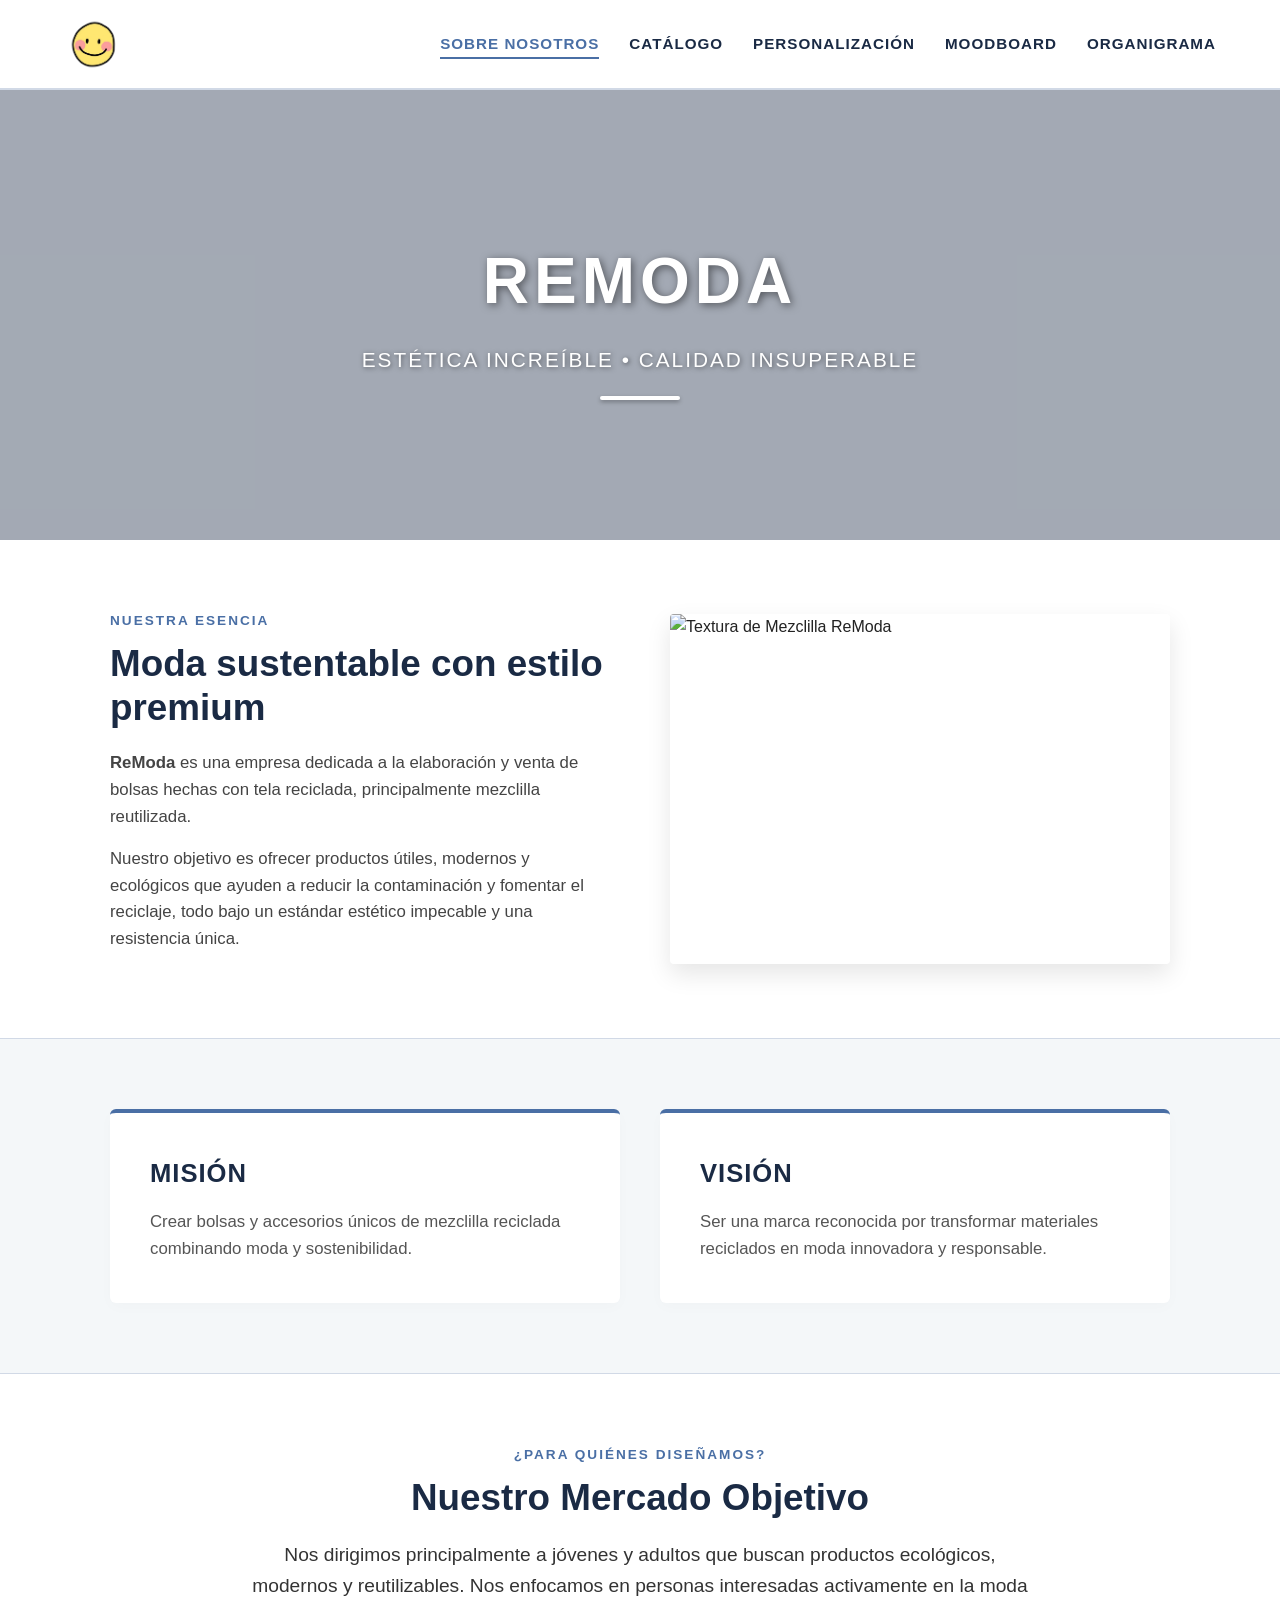
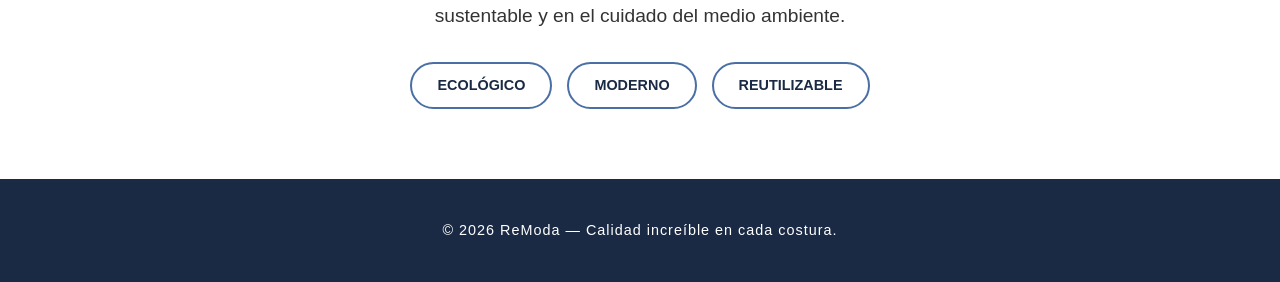
==== commit 061dc496: "index.html" ====
--- a/index.html
+++ b/index.html
@@ -56,9 +56,8 @@
             align-items: center;
         }
 
-        /* CONTROL DEL LOGOTIPO PARA QUE NO SE VEA GIGANTE */
         .logo-area img {
-            height: 60px; /* Tamaño controlado y estético */
+            height: 60px;
             width: auto;
             display: block;
         }
@@ -86,29 +85,50 @@
         }
 
         /* ==========================================================================
-           SECCIÓN HERO (BIENVENIDA)
+           SECCIÓN HERO (BANNER CON IMAGEN)
            ========================================================================== */
         .hero {
-            background: linear-gradient(135deg, var(--denim-indigo) 0%, var(--denim-washed) 100%);
+            /* Ahora utiliza tu imagen banner.png en lugar del fondo azul sólido */
+            background: url('banner.png') center/cover no-repeat;
+            height: 450px;
             color: var(--pure-white);
-            padding: 100px 20px;
+            display: flex;
+            flex-direction: column;
+            align-items: center;
+            justify-content: center;
             text-align: center;
             position: relative;
+        }
+
+        /* Capa oscura sutil para asegurar que el texto blanco sea legible sobre tu banner */
+        .hero-overlay {
+            position: absolute;
+            top: 0;
+            left: 0;
+            width: 100%;
+            height: 100%;
+            background: rgba(26, 42, 68, 0.4);
+            z-index: 1;
+        }
+
+        .hero h1, .hero p, .hero-line {
+            position: relative;
+            z-index: 2;
         }
 
         .hero h1 {
             font-size: 4rem;
             letter-spacing: 5px;
             margin-bottom: 10px;
-            animation: fadeInDown 1s ease;
+            text-shadow: 2px 2px 8px rgba(0, 0, 0, 0.5);
         }
 
         .hero p {
             font-size: 1.3rem;
-            opacity: 0.9;
             letter-spacing: 2px;
             text-transform: uppercase;
             font-weight: 300;
+            text-shadow: 1px 1px 5px rgba(0, 0, 0, 0.5);
         }
 
         .hero-line {
@@ -117,21 +137,22 @@
             background-color: var(--pure-white);
             margin: 20px auto 0 auto;
             border-radius: 2px;
+            box-shadow: 0 2px 4px rgba(0,0,0,0.3);
         }
 
         /* ==========================================================================
            CONTENEDORES Y SECCIONES DE INFORMACIÓN
            ========================================================================== */
         .container {
-            max-width: 1000px;
+            max-width: 1100px;
             margin: 0 auto;
-            padding: 80px 20px;
+            padding: 70px 20px;
         }
 
         .section-grid {
             display: grid;
             grid-template-columns: 1fr 1fr;
-            gap: 50px;
+            gap: 60px;
             align-items: center;
         }
 
@@ -146,41 +167,68 @@
         }
 
         h2 {
-            font-size: 2.5rem;
+            font-size: 2.3rem;
             color: var(--denim-indigo);
             margin-bottom: 20px;
             line-height: 1.2;
         }
 
         .description-text {
-            font-size: 1.1rem;
+            font-size: 1.05rem;
             color: #444444;
-        }
-
-        /* CUADRO ESTÉTICO DE TEXTURA DE MEZCLILLA */
-        .denim-texture-box {
+            margin-bottom: 15px;
+        }
+
+        /* IMAGEN DE TEXTURA MEZ.PNG CORREGIDA */
+        .denim-image-box img {
             width: 100%;
-            height: 300px;
-            background-color: var(--soft-white);
-            border: 3px dashed var(--denim-washed);
-            border-radius: 8px;
-            display: flex;
-            align-items: center;
-            justify-content: center;
-            color: var(--denim-washed);
-            font-weight: 600;
-            text-transform: uppercase;
-            letter-spacing: 1px;
-            box-shadow: 0 10px 30px rgba(0,0,0,0.05);
-        }
-
-        /* ==========================================================================
-           SECCIÓN MERCADO OBJETIVO
-           ========================================================================== */
-        .target-section {
+            height: 350px;
+            object-fit: cover;
+            border-radius: 4px;
+            box-shadow: 0 10px 25px rgba(0,0,0,0.1);
+            display: block;
+        }
+
+        /* ==========================================================================
+           SECCIÓN MISIÓN Y VISIÓN (GRID DE DOS COLUMNAS)
+           ========================================================================== */
+        .mv-section {
             background-color: var(--soft-white);
             border-top: 1px solid var(--denim-light);
             border-bottom: 1px solid var(--denim-light);
+        }
+
+        .mv-grid {
+            display: grid;
+            grid-template-columns: 1fr 1fr;
+            gap: 40px;
+        }
+
+        .mv-card {
+            background-color: var(--pure-white);
+            padding: 40px;
+            border-radius: 6px;
+            box-shadow: 0 4px 15px rgba(0,0,0,0.02);
+            border-top: 4px solid var(--denim-washed);
+        }
+
+        .mv-card h3 {
+            font-size: 1.6rem;
+            color: var(--denim-indigo);
+            text-transform: uppercase;
+            margin-bottom: 15px;
+            letter-spacing: 1px;
+        }
+
+        .mv-card p {
+            color: #555555;
+            font-size: 1.05rem;
+        }
+
+        /* ==========================================================================
+           SECCIÓN MERCADO OBJETIVO
+           ========================================================================== */
+        .target-section {
             text-align: center;
         }
 
@@ -211,13 +259,6 @@
             font-weight: 600;
             font-size: 0.9rem;
             text-transform: uppercase;
-            transition: all 0.3s ease;
-        }
-
-        .target-tags span:hover {
-            background-color: var(--denim-indigo);
-            color: var(--pure-white);
-            transform: scale(1.05);
         }
 
         /* ==========================================================================
@@ -231,89 +272,84 @@
             font-size: 0.9rem;
             letter-spacing: 1px;
         }
-
-        /* ==========================================================================
-           ANIMACIONES ANIMADAS POR CSS
-           ========================================================================== */
-        @keyframes fadeInDown {
-            from {
-                opacity: 0;
-                transform: translateY(-30px);
-            }
-            to {
-                opacity: 1;
-                transform: translateY(0);
-            }
-        }
     </style>
 </head>
 <body>
 
-    <!-- BARRA DE NAVEGACIÓN SUPERIOR (FIJA) -->
     <header class="navbar">
         <div class="nav-container">
-            <!-- El logotipo se mantendrá en su esquina sin romper el menú -->
             <div class="logo-area">
                 <img src="logo.png" alt="ReModa Logo">
             </div>
-            <!-- Menú de navegación plano y estilizado -->
             <nav>
                 <ul class="nav-menu">
-                    <li><a href="#" class="active">Sobre nosotros</a></li>
-                    <li><a href="#">Catalogo</a></li>
-                    <li><a href="#">Personalización</a></li>
-                    <li><a href="#">Moodboard</a></li>
-                    <li><a href="#">Organigrama</a></li>
+                    <li><a href="sobrenosotros.html" class="active">Sobre nosotros</a></li>
+                    <li><a href="catalogo.html">Catálogo</a></li>
+                    <li><a href="personalizacion.html">Personalización</a></li>
+                    <li><a href="moodboard.html">Moodboard</a></li>
+                    <li><a href="organigrama.html">Organigrama</a></li>
                 </ul>
             </nav>
         </div>
     </header>
 
-    <!-- SECCIÓN DE BIENVENIDA (HERO) -->
     <section class="hero">
+        <div class="hero-overlay"></div>
         <h1>REMODA</h1>
         <p>Estética increíble • Calidad insuperable</p>
         <div class="hero-line"></div>
     </section>
 
-    <!-- SECCIÓN DESCRIPCIÓN DEL NEGOCIO -->
     <section class="container">
         <div class="section-grid">
             <div>
                 <span class="tag">Nuestra Esencia</span>
                 <h2>Moda sustentable con estilo premium</h2>
                 <p class="description-text">
-                    <strong>ReModa</strong> es una empresa dedicada a la elaboración y venta de bolsas hechas con tela reciclada, principalmente mezclilla reutilizada. Nuestro objetivo es ofrecer productos útiles, modernos y ecológicos que ayuden a reducir la contaminación y fomentar el reciclaje, todo bajo un estándar estético impecable.
+                    <strong>ReModa</strong> es una empresa dedicada a la elaboración y venta de bolsas hechas con tela reciclada, principalmente mezclilla reutilizada.
                 </p>
+                <p class="description-text">
+                    Nuestro objetivo es ofrecer productos útiles, modernos y ecológicos que ayuden a reducir la contaminación y fomentar el reciclaje, todo bajo un estándar estético impecable y una resistencia única.
+                </p>
             </div>
             <div>
-                <!-- Caja visual que simula acabados premium de costura -->
-                <div class="denim-texture-box">
-                    Mezclilla Reutilizada Alta Calidad
+                <div class="denim-image-box">
+                    <img src="mez.png" alt="Textura de Mezclilla ReModa">
                 </div>
             </div>
         </div>
     </section>
 
-    <!-- SECCIÓN MERCADO OBJETIVO -->
-    <section class="target-section">
+    <section class="mv-section">
         <div class="container">
-            <div class="target-box">
-                <span class="tag">¿Para quiénes diseñamos?</span>
-                <h2>Nuestro Mercado Objetivo</h2>
-                <p class="target-desc">
-                    Nos dirigimos principalmente a jóvenes y adultos que buscan productos ecológicos, modernos y reutilizables. Nos enfocamos en personas interesadas activamente en la moda sustentable y en el cuidado del medio ambiente.
-                </p>
-                <div class="target-tags">
-                    <span>Ecológico</span>
-                    <span>Moderno</span>
-                    <span>Reutilizable</span>
+            <div class="mv-grid">
+                <div class="mv-card">
+                    <h3>Misión</h3>
+                    <p>Crear bolsas y accesorios únicos de mezclilla reciclada combinando moda y sostenibilidad.</p>
+                </div>
+                <div class="mv-card">
+                    <h3>Visión</h3>
+                    <p>Ser una marca reconocida por transformar materiales reciclados en moda innovadora y responsable.</p>
                 </div>
             </div>
         </div>
     </section>
 
-    <!-- PIE DE PÁGINA -->
+    <section class="container target-section">
+        <div class="target-box">
+            <span class="tag">¿Para quiénes diseñamos?</span>
+            <h2>Nuestro Mercado Objetivo</h2>
+            <p class="target-desc">
+                Nos dirigimos principalmente a jóvenes y adultos que buscan productos ecológicos, modernos y reutilizables. Nos enfocamos en personas interesadas activamente en la moda sustentable y en el cuidado del medio ambiente.
+            </p>
+            <div class="target-tags">
+                <span>Ecológico</span>
+                <span>Moderno</span>
+                <span>Reutilizable</span>
+            </div>
+        </div>
+    </section>
+
     <footer class="main-footer">
         <p>&copy; 2026 ReModa — Calidad increíble en cada costura.</p>
     </footer>
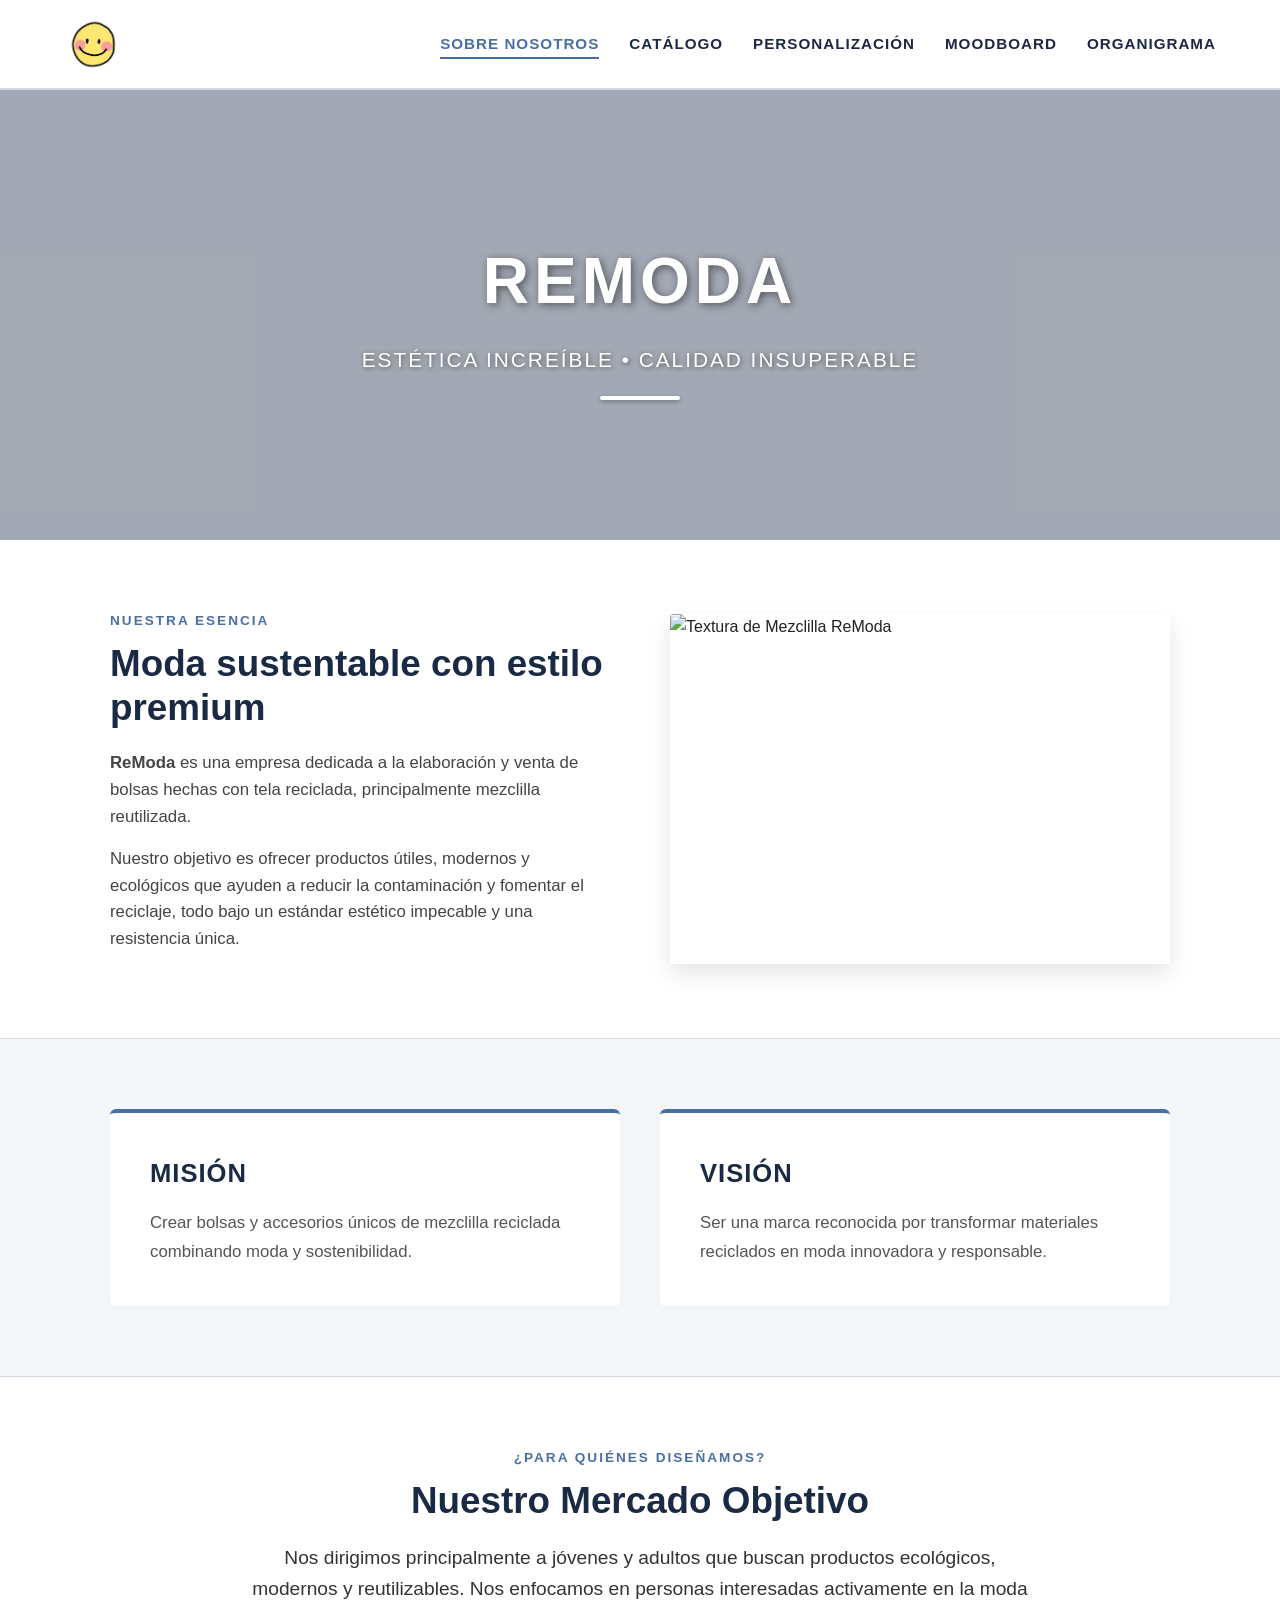
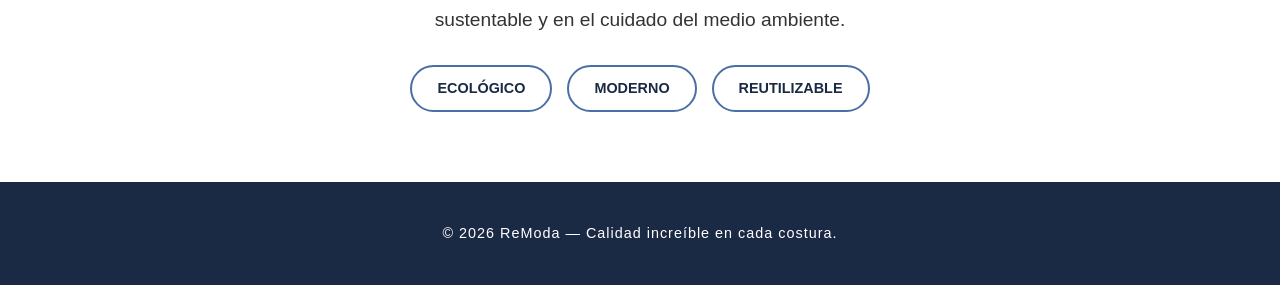
==== commit 70f601a7: "index.html" ====
--- a/index.html
+++ b/index.html
@@ -85,10 +85,9 @@
         }
 
         /* ==========================================================================
-           SECCIÓN HERO (BANNER CON IMAGEN)
+           SECCIÓN HERO (BANNER CON IMAGEN BANNER.PNG)
            ========================================================================== */
         .hero {
-            /* Ahora utiliza tu imagen banner.png en lugar del fondo azul sólido */
             background: url('banner.png') center/cover no-repeat;
             height: 450px;
             color: var(--pure-white);
@@ -100,7 +99,7 @@
             position: relative;
         }
 
-        /* Capa oscura sutil para asegurar que el texto blanco sea legible sobre tu banner */
+        /* Capa oscura sutil para asegurar legibilidad del texto */
         .hero-overlay {
             position: absolute;
             top: 0;
@@ -179,7 +178,7 @@
             margin-bottom: 15px;
         }
 
-        /* IMAGEN DE TEXTURA MEZ.PNG CORREGIDA */
+        /* IMAGEN DE TEXTURA MEZ.PNG */
         .denim-image-box img {
             width: 100%;
             height: 350px;
@@ -223,6 +222,7 @@
         .mv-card p {
             color: #555555;
             font-size: 1.05rem;
+            line-height: 1.7;
         }
 
         /* ==========================================================================
@@ -276,14 +276,16 @@
 </head>
 <body>
 
+    <!-- BARRA DE NAVEGACIÓN SUPERIOR (FIJA) -->
     <header class="navbar">
         <div class="nav-container">
             <div class="logo-area">
                 <img src="logo.png" alt="ReModa Logo">
             </div>
             <nav>
+                <!-- Menú corregido: Apunta a index.html como página actual activa -->
                 <ul class="nav-menu">
-                    <li><a href="sobrenosotros.html" class="active">Sobre nosotros</a></li>
+                    <li><a href="index.html" class="active">Sobre nosotros</a></li>
                     <li><a href="catalogo.html">Catálogo</a></li>
                     <li><a href="personalizacion.html">Personalización</a></li>
                     <li><a href="moodboard.html">Moodboard</a></li>
@@ -293,6 +295,7 @@
         </div>
     </header>
 
+    <!-- SECCIÓN DE BIENVENIDA (HERO CON BANNER.PNG) -->
     <section class="hero">
         <div class="hero-overlay"></div>
         <h1>REMODA</h1>
@@ -300,6 +303,7 @@
         <div class="hero-line"></div>
     </section>
 
+    <!-- SECCIÓN DESCRIPCIÓN DEL NEGOCIO -->
     <section class="container">
         <div class="section-grid">
             <div>
@@ -313,6 +317,7 @@
                 </p>
             </div>
             <div>
+                <!-- Muestra directamente tu imagen de textura mez.png -->
                 <div class="denim-image-box">
                     <img src="mez.png" alt="Textura de Mezclilla ReModa">
                 </div>
@@ -320,6 +325,7 @@
         </div>
     </section>
 
+    <!-- SECCIÓN: MISIÓN Y VISIÓN -->
     <section class="mv-section">
         <div class="container">
             <div class="mv-grid">
@@ -335,6 +341,7 @@
         </div>
     </section>
 
+    <!-- SECCIÓN MERCADO OBJETIVO -->
     <section class="container target-section">
         <div class="target-box">
             <span class="tag">¿Para quiénes diseñamos?</span>
@@ -350,6 +357,7 @@
         </div>
     </section>
 
+    <!-- PIE DE PÁGINA -->
     <footer class="main-footer">
         <p>&copy; 2026 ReModa — Calidad increíble en cada costura.</p>
     </footer>
